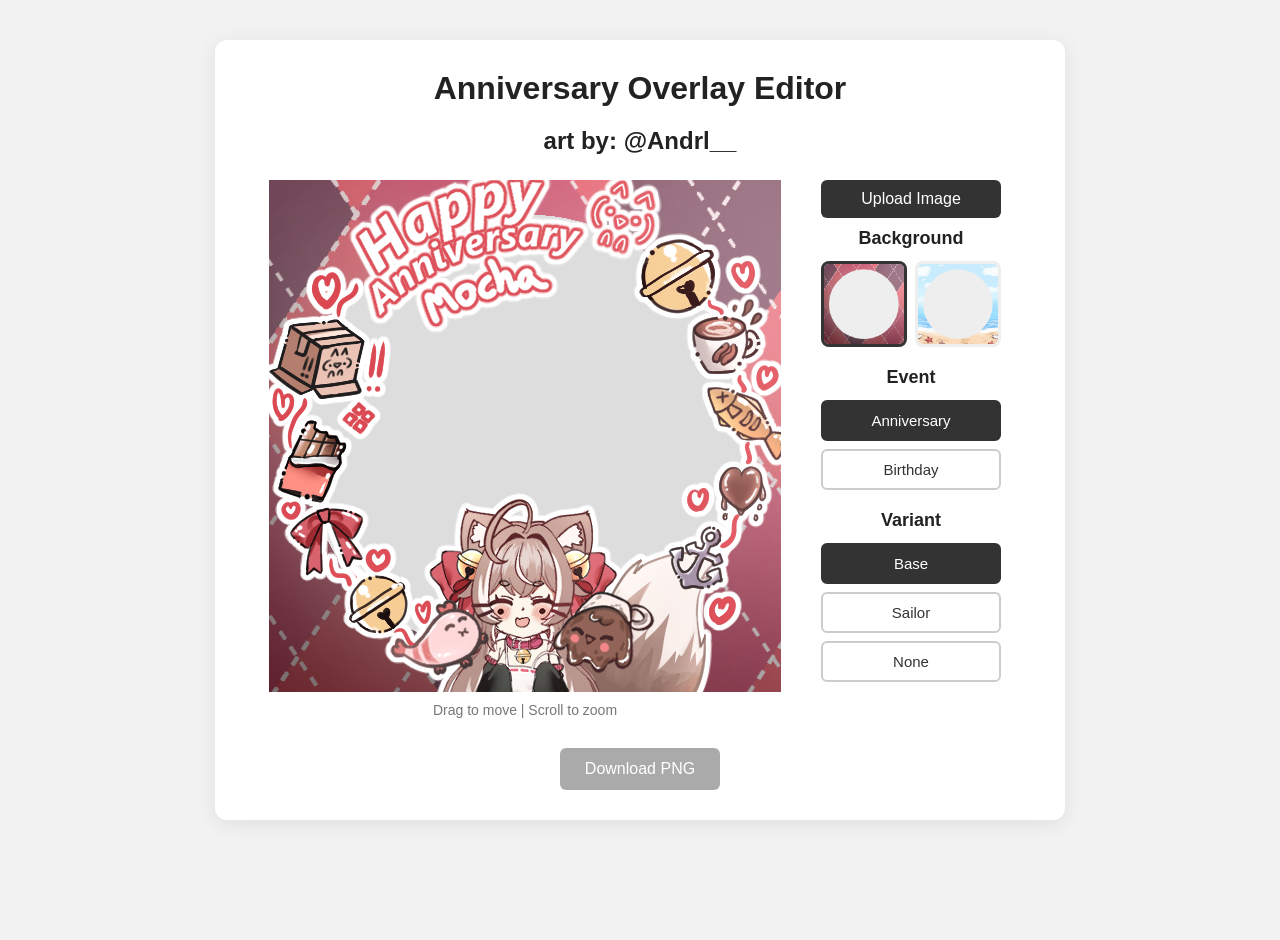
==== overlay-editor/index.html @ 82156bd0 "initial commit" ====
<!DOCTYPE html>
<html lang="en">

<head>
    <meta charset="UTF-8">
    <meta name="viewport" content="width=device-width, initial-scale=1.0">
    <link rel="icon" type="image/x-icon" href="icons/favicon.ico">

    <title>Overlay Editor</title>

    <link rel="stylesheet" href="style.css">
</head>

<body>

    <main class="app">

        <h1>Anniversary Overlay Editor</h1>
        <h2>art by: @Andrl__</h2>

        <div class="editor-layout">

            <section class="editor">

                <div id="crop-container">

                    <img id="solid-color-bg">
                    <img id="user-image" draggable="false">
                    <img id="background-image" src=" ./icons/bg1.png" alt="" draggable="false">
                    <img id="top-overlay" alt="" draggable="false">

                </div>

                <p class="hint">Drag to move | Scroll to zoom</p>

            </section>

            <aside class="selection-controls">

                <section class="controls">
                    <label for="image-input" class="upload-button">Upload Image</label>
                    <input type="file" id="image-input" accept="image/*">
                </section>

                <section class="selection-section">
                    <h2>Background</h2>
                    <div class="selection-options">

                        <button class="selection-option selected" data-background="bg1">
                            <img src=" ./icons/bg1.png" alt="Background 1">
                        </button>

                        <button class="selection-option" data-background="bg2">
                            <img src=" ./icons/bg2.png" alt="Background 2">
                        </button>

                    </div>
                </section>

                <section class="selection-section">
                    <h2>Event</h2>
                    <div class="button-options">
                        <button class="choice-button selected" data-event="anni">Anniversary</button>
                        <button class="choice-button" data-event="bday">Birthday</button>
                    </div>
                </section>

                <section class="selection-section">
                    <h2>Variant</h2>
                    <div class="button-options">
                        <button class="choice-button selected" data-outfit="base">Base</button>
                        <button class="choice-button" data-outfit="sailor">Sailor</button>
                        <button class="choice-button" data-outfit="none">None</button>
                    </div>
                </section>
            </aside>

        </div>

        <section class="download-section">

            <button id="download-button" disabled>
                Download PNG
            </button>

        </section>


    </main>

    <script src="script.js"></script>

</body>

</html>
---- overlay-editor/style.css ----
* {
    box-sizing: border-box;
}

body {
    margin: 0;
    min-height: 100vh;
    font-family: Arial, sans-serif;
    background: #f2f2f2;
    color: #222;
}

.app {
    width: min(850px, 95vw);
    margin: 40px auto;
    padding: 30px;
    background: white;
    border-radius: 12px;
    box-shadow: 0 4px 20px rgba(0, 0, 0, 0.08);
    text-align: center;
}

h1 {
    margin: 0 0 8px;
}

.subtitle {
    margin-top: 0;
    color: #666;
}

.controls {
    margin: 0;
    margin-bottom: 10px;
}

#image-input {
    display: none;
}

.upload-button {
    display: inline-block;
    background: #333;
    color: white;
    cursor: pointer;
    border-radius: 6px;
    padding: 10px 18px;
    width: 180px;
    justify-content: center;
}

.upload-button:hover {
    background: #555;
}

.editor-layout {
    display: flex;
    justify-content: center;
    align-items: flex-start;
    gap: 30px;
    margin-top: 25px;
}


.editor {
    flex: 0 0 512px;
    margin-top: 0;
}

#crop-container {
    position: relative;
    margin: auto;
    overflow: hidden;
    background: #ddd;
    touch-action: none;
    user-select: none;
    width: 512px;
    height: 512px;
    max-width: 100%;
    max-height: 80vh;
}

#user-image {
    position: absolute;
    width: auto;
    height: auto;
    max-width: none;
    max-height: none;
    user-select: none;
    pointer-events: none;
    top: 0;
    left: 0;
    z-index: 1;
}

#background-image {
    position: absolute;
    object-fit: contain;
    user-select: none;
    pointer-events: none;
    top: 0;
    left: 0;
    z-index: 2;
    width: 512px;
    height: 512px;
}

#top-overlay {
    position: absolute;
    object-fit: contain;
    user-select: none;
    pointer-events: none;
    top: 0;
    left: 0;
    z-index: 3;
    width: 512px;
    height: 512px;
}

.hint {
    margin: 10px 0 0;
    color: #777;
    font-size: 14px;
}

.zoom-control {
    width: 100%;
    max-width: 512px;
    margin: 25px auto 0;
    display: flex;
    align-items: center;
    gap: 12px;
}

.zoom-control label {
    white-space: nowrap;
}

#zoom-slider {
    flex: 1;
}

.selection-controls {
    width: 200px;
    justify-content: center;
}

.selection-section {
    margin: 0 10px 20px 10px;
}

.selection-section h2 {
    margin: 0 0 12px;
    font-size: 18px;
}

.selection-options {
    display: grid;
    grid-template-columns: repeat(2, 1fr);
    gap: 8px;
    width: 100%;
}

.selection-option {
    position: relative;
    aspect-ratio: 1;
    padding: 0;
    border: 3px solid transparent;
    border-radius: 8px;
    background: #eee;
    cursor: pointer;
    overflow: hidden;
}

.selection-option img {
    display: block;
    object-fit: contain;
    width: 100%;
    height: 100%;
}

.selection-option:hover {
    border-color: #aaa;
}

.selection-option.selected {
    border-color: #333;
}

.button-options {
    display: flex;
    flex-direction: column;
    align-items: stretch;
    gap: 8px;
}

.choice-button {
    padding: 10px 15px;
    border: 2px solid #ccc;
    border-radius: 6px;
    background: white;
    color: #333;
    font-size: 15px;
    cursor: pointer;
}

.choice-button:hover {
    border-color: #999;
}

.choice-button.selected {
    border-color: #333;
    background: #333;
    color: white;
}


.download-section {
    margin-top: 30px;
}

#download-button {
    padding: 12px 25px;
    border: none;
    border-radius: 6px;
    background: #333;
    color: white;
    font-size: 16px;
    cursor: pointer;
}

#download-button:hover:not(:disabled) {
    background: #555;
}

#download-button:disabled {
    background: #aaa;

    cursor: not-allowed;
}
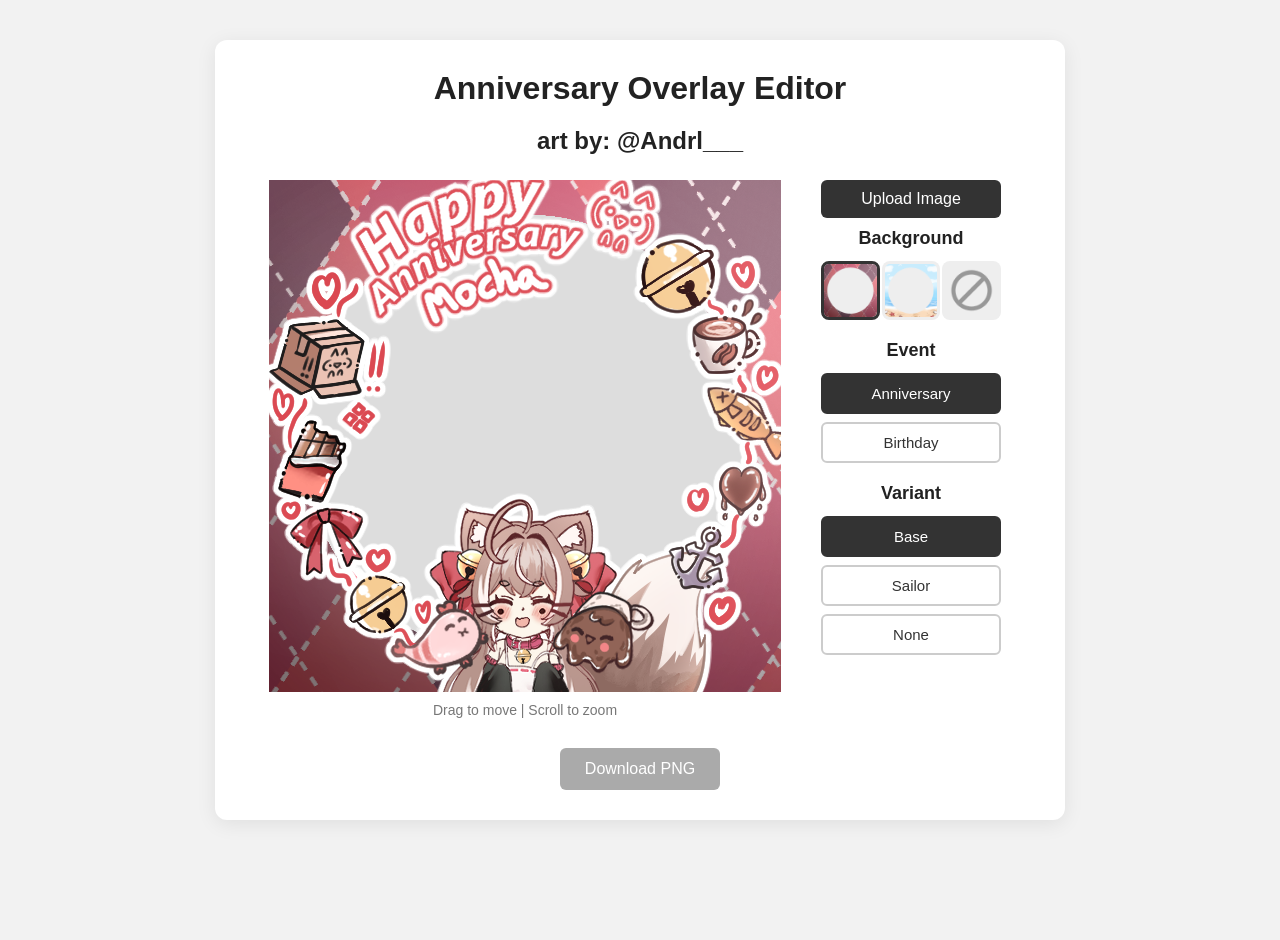
==== commit dfb54023: "background/zoom/credit fixes" ====
--- a/overlay-editor/index.html
+++ b/overlay-editor/index.html
@@ -16,7 +16,7 @@
     <main class="app">
 
         <h1>Anniversary Overlay Editor</h1>
-        <h2>art by: @Andrl__</h2>
+        <h2>art by: @Andrl___</h2>
 
         <div class="editor-layout">
 
@@ -52,6 +52,10 @@
 
                         <button class="selection-option" data-background="bg2">
                             <img src=" ./icons/bg2.png" alt="Background 2">
+                        </button>
+
+                        <button class="selection-option" data-background="no-bg">
+                            <img src=" ./icons/no-bg.png" alt="No background">
                         </button>
 
                     </div>
--- a/overlay-editor/style.css
+++ b/overlay-editor/style.css
@@ -94,6 +94,7 @@
 }
 
 #background-image {
+    display: inline;
     position: absolute;
     object-fit: contain;
     user-select: none;
@@ -156,8 +157,8 @@
 
 .selection-options {
     display: grid;
-    grid-template-columns: repeat(2, 1fr);
-    gap: 8px;
+    grid-template-columns: repeat(3, 1fr);
+    gap: 2px;
     width: 100%;
 }
 
